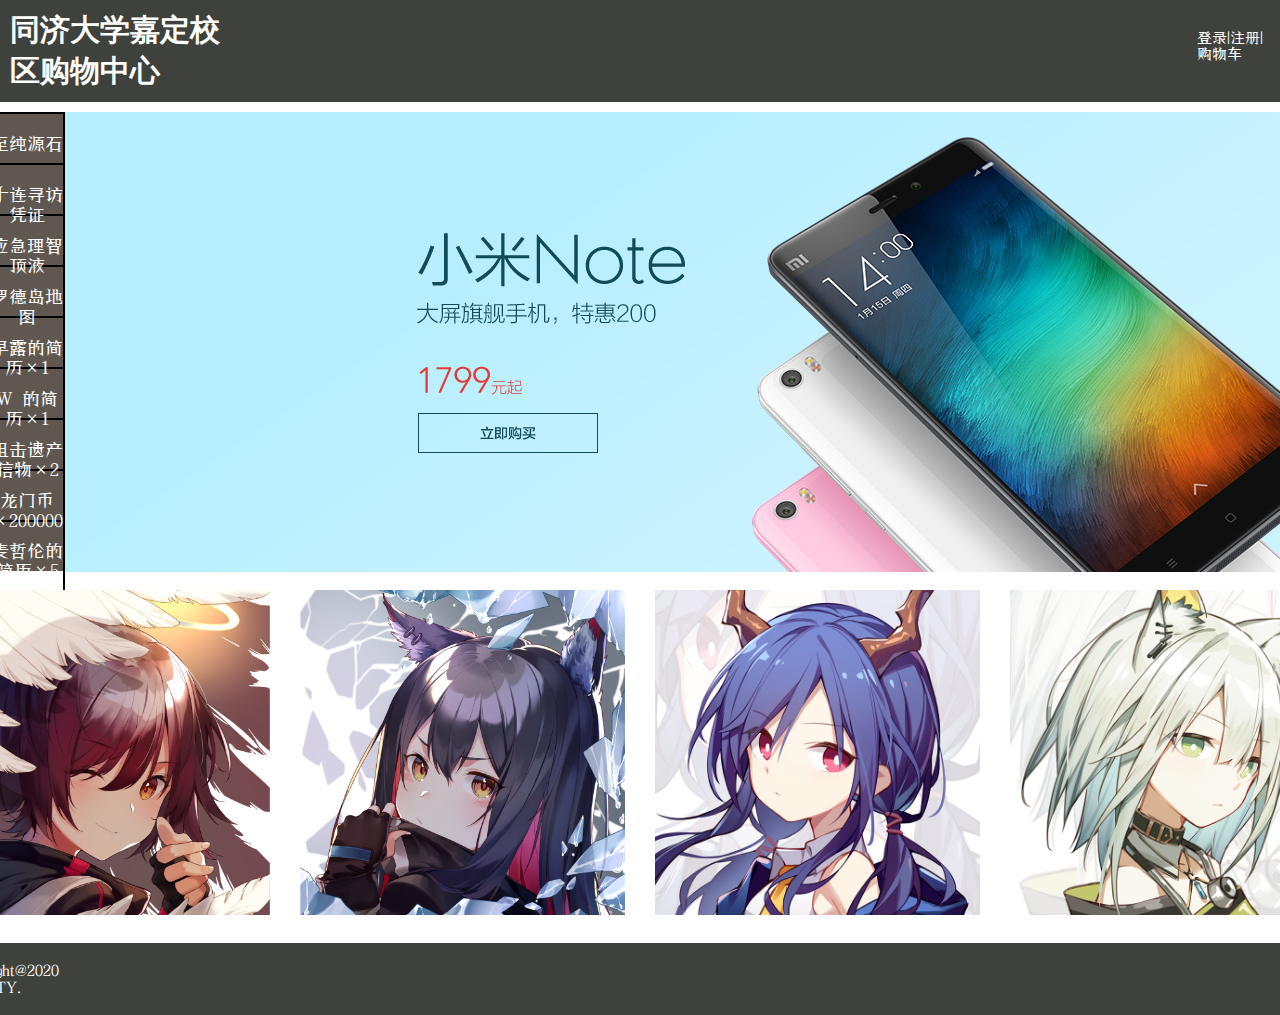
==== index.html @ d0fbea27 "#8 哈哈哈哈购物车也糊好了" ====
<!DOCTYPE html>
<html lang="en">
<head>
    <meta charset="UTF-8">
    <title>同济大学嘉定校区购物中心</title>
    <link rel="stylesheet" href="style/main.css" type="text/css"/>
</head>
<body>
<header class="flex">
    <div class="header-left"> <a href="index.html">同济大学嘉定校区购物中心</a></div>
    <div class="header-right"><a href="login.html">登录</a>|<a href="register.html">注册</a>|<a href="shopping%20cart.html">购物车</a></div>
    <div style="clear: both"></div>
</header>
<div class="flex">
    <div class="left">
        <div class="list"><a class="list" href="#">至纯源石</a></div>
        <div class="list"><a class="list" href="#">十连寻访凭证</a></div>
        <div class="list"><a class="list" href="#">应急理智顶液</a></div>
        <div class="list"><a class="list" href="#">罗德岛地图</a></div>
        <div class="list"><a class="list" href="#">早露的简历×1</a></div>
        <div class="list"><a class="list" href="#">W 的简历×1</a></div>
        <div class="list"><a class="list" href="#">狙击遗产信物×2</a></div>
        <div class="list"><a class="list" href="#">龙门币×200000</a></div>
        <div class="list"><a class="lastlist" href="#">麦哲伦的简历×5</a></div>
    </div>

    <div class="content">
        <a href=""><img src="img/hot1.jpg" alt="图片无法显示"/></a>
    </div>
</div>
<div class="flex">
    <div class="display"><a href=""><img src="img/1.jpg" alt="图片无法显示"/></a></div>
    <div class="display"><a href=""><img src="img/2.jpg" alt="图片无法显示"/></a></div>
    <div class="display"><a href=""><img src="img/3.jpg" alt="图片无法显示"/></a></div>
    <div class="display"><a href=""><img src="img/4.jpg" alt="图片无法显示"/></a></div>
</div>
<div class="footerfather">
    <div class="footer">Copyright@2020 STY.</div>
</div>
</body>
</html>
---- style/main.css ----
@font-face {
    font-family: paoxiao;
    src: url('方正咆哮体.TTF');
}

@font-face {
    font-family: jianti;
    src: url('方正剑体简体_0.TTF');
}

* {
    margin: 0;
}

body {
    font-family: jianti, serif;
}

img {
    padding: 0;
}

.flex {
    display: flex;
    justify-content: center;
}

header {
    font-family: paoxiao, serif;
    font-weight: bold;
    font-size: 30px;
    color: #ffffff;
    background-color: #3f423c;
    width: calc(100% - 20px);
    padding: 10px;
    clear: left;
    margin-bottom: 10px;
}

.header-left {
    padding-right: 950px;
}

.header-right {
    font-weight: normal;
    font-family: jianti, serif;
    font-size: 15px;
    padding-top: 20px;
}

a {
    text-decoration: none;
    color: #FFFFFF;
}

div.left {
    float: left;
    width: 160px;
    margin: 0;
    background-color: white;
}

div.content {
    float: left;
    background-color: white;
    font-family: jianti, serif;
    margin: 0;
}

div.footerfather {
    display: flex;
    justify-content: center;
    margin-top: 10px;
}

div.footer {
    width: 100%;
    padding: 1.2em;
    color: white;
    background-color: #3f423c;
    text-align: center;
    padding-right: 1290px;
}

div.list {
    font-family: jianti, serif;
    font-size: 18px;
    color: white;
    margin: 0;
    background-color: #5f5750;
    height: 35px;
    text-align: center;
    padding-bottom: 16px;
}

a.list {
    display: block;
    text-align: center;
    border: 2px solid black;
    padding-top: 20px;
    padding-bottom: 11px;
}

a.lastlist {
    display: block;
    text-align: center;
    border: 2px solid black;
    padding-top: 19px;
    padding-bottom: 10px;
}

a.list:hover, a.lastlist:hover {
    background-color: cadetblue;
}

div.display img {
    max-width: 325px;
    max-height: 325px;
    padding: 15px;
}

div.register {
    width: 400px;
    height: 600px;
    background-color: #3f423c;
    border-radius: 10px;
}

div.register div.header {
    color: white;
    text-align: center;
    font-size: 70px;
    padding-top: 60px;
}

div.tips {
    color: white;
    text-align: center;
    font-size: 25px;
    padding: 10px;
}

div.cart {
    width: 1400px;
    height: 150px;
    border-radius: 5px;
    border: 1px solid #3f423c;
}

div.pay{
    width: 1400px;
    text-align: right;
}

button{
    width: 100px;
    padding: 10px;
    margin-top: 40px;
    border-radius: 5px;
}

button:hover{
    background-color: antiquewhite;
}

img.cart{
    max-width: 70px;
    max-height: 70px;
    margin:20px 60px 20px 20px;
}
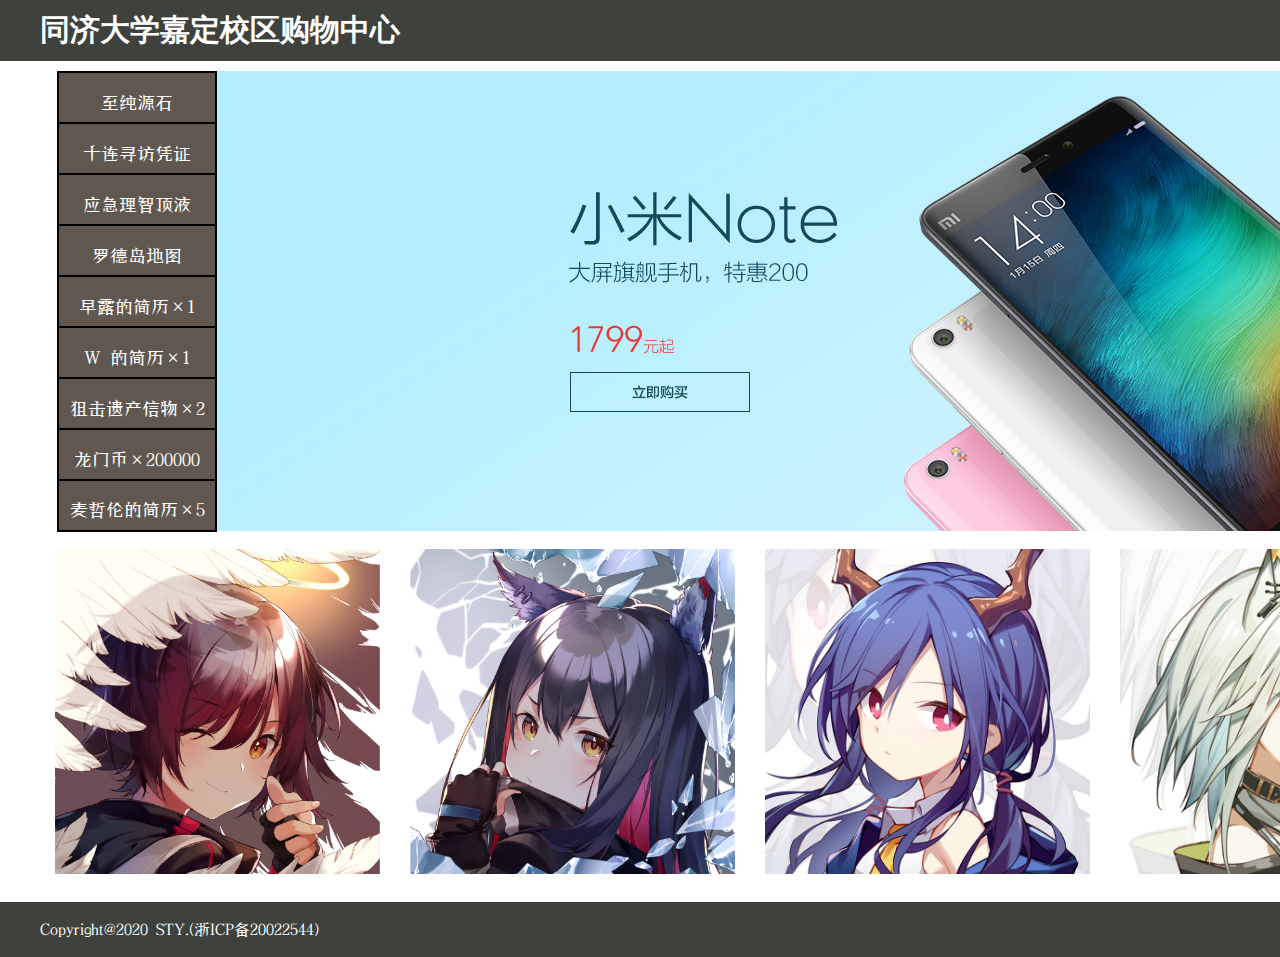
==== commit c77769fe: "用一种奇怪的方式修复了网站放大之后的显示问题" ====
--- a/index.html
+++ b/index.html
@@ -6,36 +6,49 @@
     <link rel="stylesheet" href="style/main.css" type="text/css"/>
 </head>
 <body>
-<header class="flex">
-    <div class="header-left"> <a href="index.html">同济大学嘉定校区购物中心</a></div>
-    <div class="header-right"><a href="login.html">登录</a>|<a href="register.html">注册</a>|<a href="shopping%20cart.html">购物车</a></div>
-    <div style="clear: both"></div>
+
+<header>
+    <div class="container">
+        <div class="header-left"><a href="index.html">同济大学嘉定校区购物中心</a></div>
+        <div class="header-right"><a href="login.html">登录</a>|<a href="register.html">注册</a>|<a
+                href="shopping%20cart.html">购物车</a></div>
+        <div style="clear: both"></div>
+    </div>
 </header>
-<div class="flex">
-    <div class="left">
-        <div class="list"><a class="list" href="#">至纯源石</a></div>
-        <div class="list"><a class="list" href="#">十连寻访凭证</a></div>
-        <div class="list"><a class="list" href="#">应急理智顶液</a></div>
-        <div class="list"><a class="list" href="#">罗德岛地图</a></div>
-        <div class="list"><a class="list" href="#">早露的简历×1</a></div>
-        <div class="list"><a class="list" href="#">W 的简历×1</a></div>
-        <div class="list"><a class="list" href="#">狙击遗产信物×2</a></div>
-        <div class="list"><a class="list" href="#">龙门币×200000</a></div>
-        <div class="list"><a class="lastlist" href="#">麦哲伦的简历×5</a></div>
+<div class="container">
+    <div class="flex">
+        <div class="left">
+            <div class="list"><a class="list" href="#">至纯源石</a></div>
+            <div class="list"><a class="list" href="#">十连寻访凭证</a></div>
+            <div class="list"><a class="list" href="#">应急理智顶液</a></div>
+            <div class="list"><a class="list" href="#">罗德岛地图</a></div>
+            <div class="list"><a class="list" href="#">早露的简历×1</a></div>
+            <div class="list"><a class="list" href="#">W 的简历×1</a></div>
+            <div class="list"><a class="list" href="#">狙击遗产信物×2</a></div>
+            <div class="list"><a class="list" href="#">龙门币×200000</a></div>
+            <div class="list"><a class="lastlist" href="#">麦哲伦的简历×5</a></div>
+        </div>
+
+        <div class="content">
+            <a href=""><img src="img/hot1.jpg" alt="图片无法显示"/></a>
+        </div>
+    </div>
+    <div class="flex">
+        <div class="display"><a href=""><img src="img/1.jpg" alt="图片无法显示"/></a></div>
+        <div class="display"><a href=""><img src="img/2.jpg" alt="图片无法显示"/></a></div>
+        <div class="display"><a href=""><img src="img/3.jpg" alt="图片无法显示"/></a></div>
+        <div class="display"><a href=""><img src="img/4.jpg" alt="图片无法显示"/></a></div>
+    </div>
+</div>
+<div class="footerfather">
+
+    <div class="footer">
+        <div class="container">
+            Copyright@2020 STY.(浙ICP备20022544)
+        </div>
     </div>
 
-    <div class="content">
-        <a href=""><img src="img/hot1.jpg" alt="图片无法显示"/></a>
-    </div>
 </div>
-<div class="flex">
-    <div class="display"><a href=""><img src="img/1.jpg" alt="图片无法显示"/></a></div>
-    <div class="display"><a href=""><img src="img/2.jpg" alt="图片无法显示"/></a></div>
-    <div class="display"><a href=""><img src="img/3.jpg" alt="图片无法显示"/></a></div>
-    <div class="display"><a href=""><img src="img/4.jpg" alt="图片无法显示"/></a></div>
-</div>
-<div class="footerfather">
-    <div class="footer">Copyright@2020 STY.</div>
-</div>
+
 </body>
 </html>--- a/style/main.css
+++ b/style/main.css
@@ -31,14 +31,16 @@
     font-size: 30px;
     color: #ffffff;
     background-color: #3f423c;
-    width: calc(100% - 20px);
+    width: 100%;
     padding: 10px;
-    clear: left;
     margin-bottom: 10px;
+	padding-right:1000px;
 }
 
 .header-left {
     padding-right: 950px;
+	padding-left:30px;
+    float: left;
 }
 
 .header-right {
@@ -46,6 +48,7 @@
     font-family: jianti, serif;
     font-size: 15px;
     padding-top: 20px;
+    float: left;
 }
 
 a {
@@ -79,7 +82,7 @@
     color: white;
     background-color: #3f423c;
     text-align: center;
-    padding-right: 1290px;
+    padding-right: 1160px;
 }
 
 div.list {
@@ -167,4 +170,9 @@
     max-width: 70px;
     max-height: 70px;
     margin:20px 60px 20px 20px;
+}
+
+.container{
+    margin: auto;
+    width: 1500px;
 }